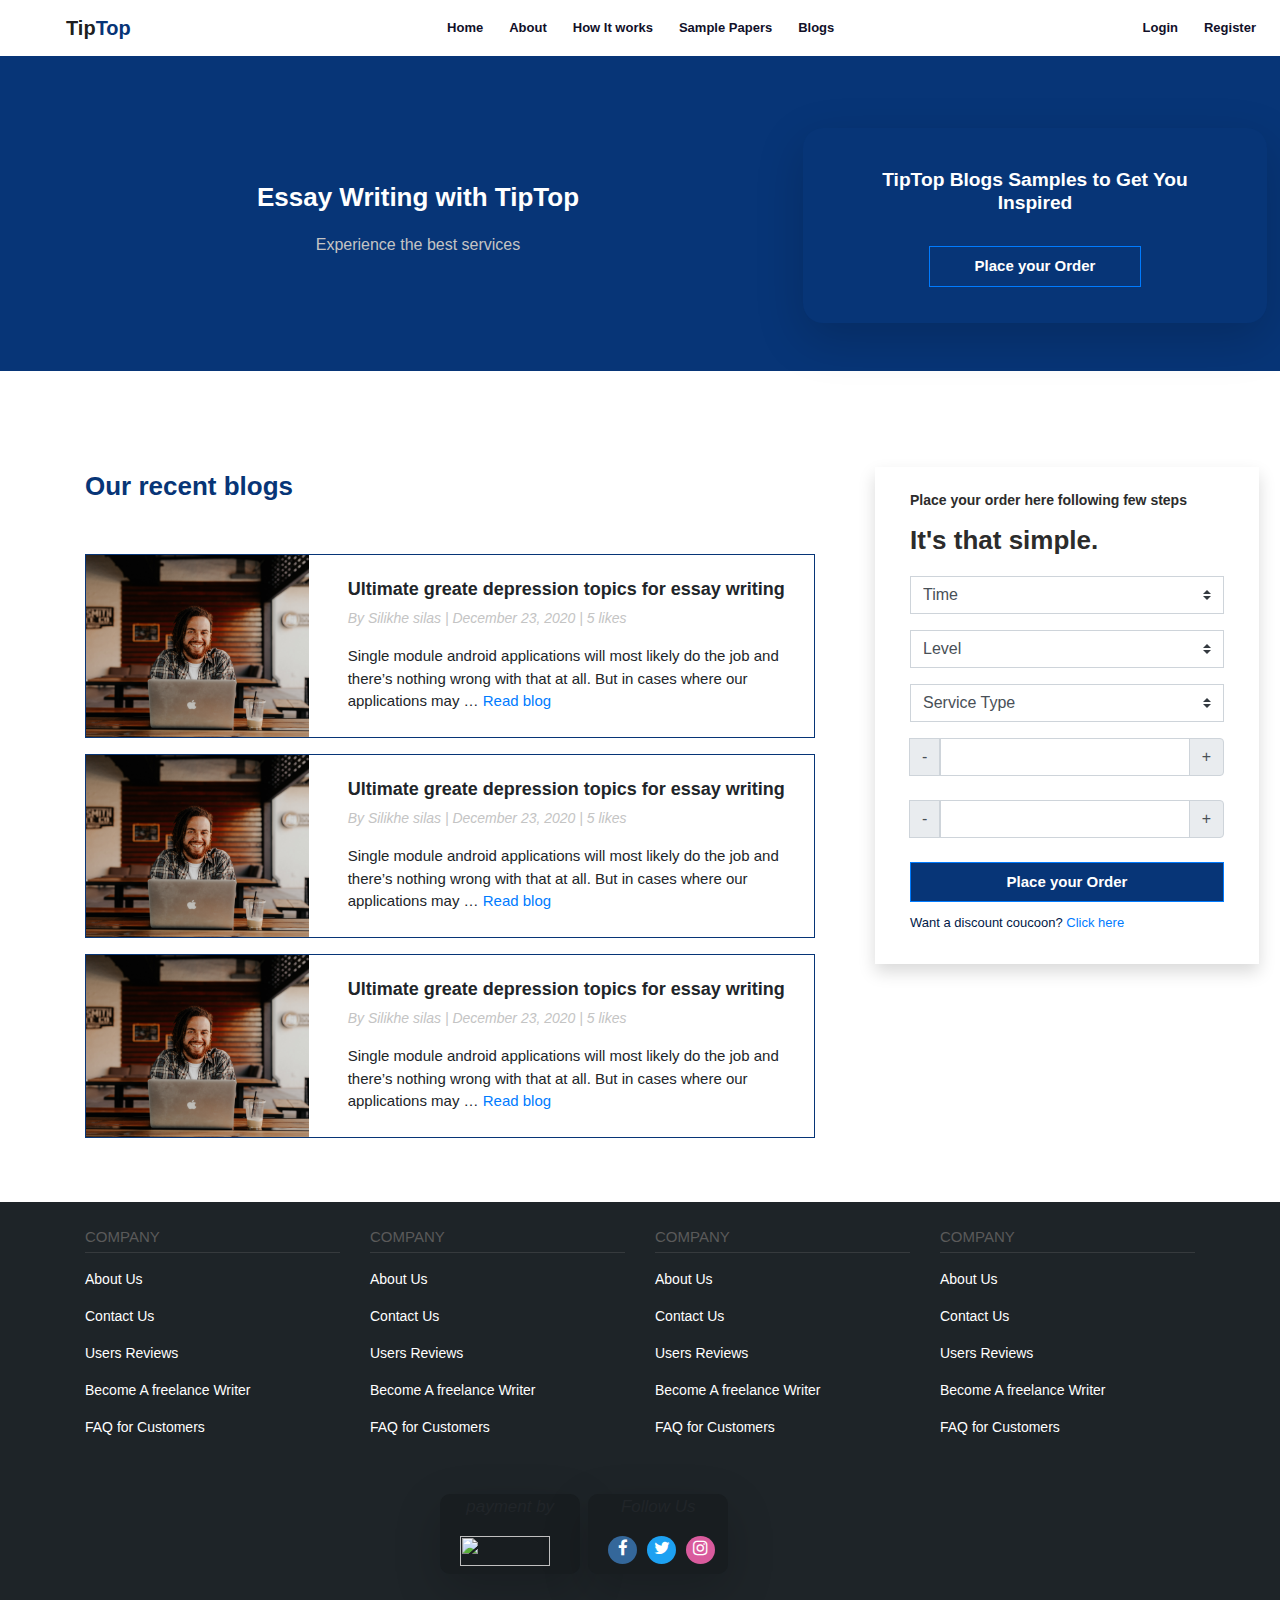
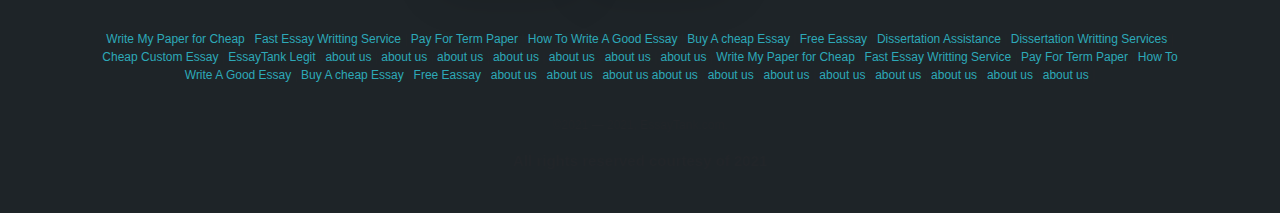
==== blogs.html @ 64c124fc "first commit" ====
<!-- <input type="date" id="dateInput" /> -->
<!DOCTYPE html>
<html lang="en">

<head>
    <!-- Google fonts -->
    <link rel="preconnect" href="https://fonts.gstatic.com">
    <link href="https://fonts.googleapis.com/css2?family=DM+Serif+Display&display=swap" rel="stylesheet">



    <!-- Icon -->
    <!-- <link rel="icon" href="./assets/icon.png" type="image/x-icon"> -->

    <!-- Required meta tags -->
    <meta charset="utf-8">
    <meta name="viewport" content="width=device-width, initial-scale=1, shrink-to-fit=no">

    <!-- Font Awesome -->
    <link rel="stylesheet" href="https://cdnjs.cloudflare.com/ajax/libs/font-awesome/4.7.0/css/font-awesome.min.css">
    <!-- Bootstrap CSS -->
    <link rel="stylesheet" href="https://stackpath.bootstrapcdn.com/bootstrap/4.3.1/css/bootstrap.min.css"
        integrity="sha384-ggOyR0iXCbMQv3Xipma34MD+dH/1fQ784/j6cY/iJTQUOhcWr7x9JvoRxT2MZw1T" crossorigin="anonymous">

    <!-- Custom Css -->
    <link rel="stylesheet" href="styles.css">

    <title>Tip Top</title>
</head>

<body>
    <nav class="navbar navbar-expand-md navbar-light ">
        <a class="navbar-brand" href="#">Tip<span>Top</span> </a>
        <button class="navbar-toggler" type="button" data-toggle="collapse" data-target="#navbarNav">
            <span class="navbar-toggler-icon"></span>
        </button>
        <div class="collapse navbar-collapse justify-content-end" id="navbarNav">
            <ul class="navbar-nav m-auto">
                <li class="nav-item active">
                    <a class="nav-link" href="index.html">Home <span class="sr-only">(current)</span></a>
                </li>
                <li class="nav-item">
                    <a class="nav-link" href="#">About</a>
                </li>
                <li class="nav-item">
                    <a class="nav-link" href="#">How It works</a>
                </li>
                <li class="nav-item">
                    <a class="nav-link" href="#">Sample Papers</a>
                </li>
                <li class="nav-item">
                    <a class="nav-link" href="#">Blogs</a>
                </li>
            </ul>
            <ul class="navbar-nav">
                <li class="nav-item">
                    <a class="nav-link" href="#">Login</a>
                </li>
                <li class="nav-item">
                    <a class="nav-link" href="#">Register</a>
                </li>
            </ul>
        </div>
    </nav>
    <section class="blog-bunner p-md-5 pb-5">
        <div class="row container align-items-center text-center pt-4">
            <div class="col-md-8">
                <p class="t-1">Essay Writing with TipTop</p>
                <p style="color: #c4c4c4;">Experience the best services</p>
            </div>
            <div class="col-md-4">
                <div class="card bunner-card shadow-lg">
                    <div class="card-body">
                        <h5 class="card-title">TipTop Blogs Samples to Get You Inspired</h5>
                        <a class="btn btn-primary w-50 mb-3 p-2 myBtn" href="#" role="button">Place your Order</a>
                    </div>
                </div>
            </div>
        </div>
    </section>
    <section class="container mb-5">
        <div class="row mt-5">
            <div class="col-md-8">
                <p class="t-1 pt-5 mb-5" style="color: #073577;">Our recent blogs </p>
                <div class="container blog-container mt-4">

                    <!-- Blog -->
                    <div class="row">
                        <div class="card p- mb-3 blog-card">
                            <div class=" row">
                                <div class="col-md-4 img-frame  mb-2">
                                    <img src="./assets/bunner.jpg" alt="">
                                </div>
                                <div class="col-md-8 p-4">
                                    <div class="p-0 blog-resite">
                                        <h5 class="text-left">Ultimate greate depression topics for essay writing</h5>
                                        <p>By Silikhe silas | December 23, 2020 | 5 likes</p>
                                    </div>
                                    <div class=" blog-content">
                                        Single module android applications will most likely do the job and there’s
                                        nothing
                                        wrong
                                        with that at all. But in cases where our applications may …
                                        <a href="file:///home/silikhe/Desktop/work/essaytank/blog-post.html">
                                            Read blog
                                        </a>
                                    </div>
                                </div>
                            </div>
                        </div>
                    </div>
                    <!-- Blog -->
                    <div class="row">
                        <div class="card p- mb-3 blog-card">
                            <div class=" row">
                                <div class="col-md-4 img-frame  mb-2">
                                    <img src="./assets/bunner.jpg" alt="">
                                </div>
                                <div class="col-md-8 p-4">
                                    <div class="p-0 blog-resite">
                                        <h5 class="text-left">Ultimate greate depression topics for essay writing</h5>
                                        <p>By Silikhe silas | December 23, 2020 | 5 likes</p>
                                    </div>
                                    <div class=" blog-content">
                                        Single module android applications will most likely do the job and there’s
                                        nothing
                                        wrong
                                        with that at all. But in cases where our applications may …
                                        <a href="file:///home/silikhe/Desktop/work/essaytank/blog-post.html">
                                            Read blog
                                        </a>
                                    </div>
                                </div>
                            </div>
                        </div>
                    </div>
                    <!-- Blog -->
                    <div class="row">
                        <div class="card p- mb-3 blog-card">
                            <div class=" row">
                                <div class="col-md-4 img-frame  mb-2">
                                    <img src="./assets/bunner.jpg" alt="">
                                </div>
                                <div class="col-md-8 p-4">
                                    <div class="p-0 blog-resite">
                                        <h5 class="text-left">Ultimate greate depression topics for essay writing</h5>
                                        <p>By Silikhe silas | December 23, 2020 | 5 likes</p>
                                    </div>
                                    <div class=" blog-content">
                                        Single module android applications will most likely do the job and there’s
                                        nothing
                                        wrong
                                        with that at all. But in cases where our applications may …
                                        <a href="file:///home/silikhe/Desktop/work/essaytank/blog-post.html">
                                            Read blog
                                        </a>
                                    </div>
                                </div>
                            </div>
                        </div>
                    </div>
                </div>
            </div>
            <div class="col-md-4">
                <div class="col-md-4 justify-content-center mt-5">
                    <div class="container">
                        <div class="card justify-content-center container calc mx-auto shadow">
                            <div class="card-body">
                                <p class="t-2 pt-2">Place your order here following few steps</p>
                                <p class="t-1">It's that simple.</p>
                                <div class="input-group mb-3">
                                    <select class="custom-select" id="inputGroupSelect01">
                                        <option selected>Time</option>
                                        <option value="1">One</option>
                                        <option value="2">Two</option>
                                        <option value="3">Three</option>
                                    </select>
                                </div>
                                <div class="input-group mb-3">
                                    <select class="custom-select" id="inputGroupSelect01">
                                        <option selected>Level</option>
                                        <option value="1">One</option>
                                        <option value="2">Two</option>
                                        <option value="3">Three</option>
                                    </select>
                                </div>
                                <div class="input-group mb-3">
                                    <select class="custom-select" id="inputGroupSelect01">
                                        <option selected>Service Type</option>
                                        <option value="1">One</option>
                                        <option value="2">Two</option>
                                        <option value="3">Three</option>
                                    </select>
                                </div>
                                <div class="input-group mb-4">
                                    <div class="input-group-append">
                                        <span class="input-group-text">-</span>
                                    </div>
                                    <input type="text" class="form-control" aria-label="Amount (to the nearest dollar)">
                                    <div class="input-group-append">
                                        <span class="input-group-text">+</span>
                                    </div>
                                </div>
                                <div class="input-group mb-4">
                                    <div class="input-group-append">
                                        <span class="input-group-text">-</span>
                                    </div>
                                    <input type="text" class="form-control" aria-label="Amount (to the nearest dollar)">
                                    <div class="input-group-append">
                                        <span class="input-group-text">+</span>
                                    </div>
                                </div>
                                <a class="btn btn-primary w-100 mb-3 p-2 myBtn" href="#" role="button">Place your
                                    Order</a>
                                <p class="t-3">Want a discount coucoon? <a href="#">Click here</a></p>
                            </div>
                        </div>
                    </div>
                </div>
            </div>
        </div>
    </section>

    <!-- Footer Content -->
    <footer class="pt-md-4 pt-sm-2">
        <div class="container pb-md-4">
            <div class="row">
                <div class="col-md-3 font-white">
                    <p class="footer-header pb-1">COMPANY</p>
                    <a href="">
                        <p>About Us</p>
                    </a>
                    <a href="">
                        <p>Contact Us</p>
                    </a>
                    <a href="">
                        <p>Users Reviews</p>
                    </a>
                    <a href="">
                        <p>Become A freelance Writer</p>
                    </a>
                    <a href="">
                        <p>FAQ for Customers</p>
                    </a>
                </div>
                <div class="col-md-3 font-white">
                    <p class="footer-header pb-1">COMPANY</p>
                    <a href="">
                        <p>About Us</p>
                    </a>
                    <a href="">
                        <p>Contact Us</p>
                    </a>
                    <a href="">
                        <p>Users Reviews</p>
                    </a>
                    <a href="">
                        <p>Become A freelance Writer</p>
                    </a>
                    <a href="">
                        <p>FAQ for Customers</p>
                    </a>
                </div>
                <div class="col-md-3 font-green">
                    <p class="footer-header pb-1">COMPANY</p>
                    <a href="">
                        <p>About Us</p>
                    </a>
                    <a href="">
                        <p>Contact Us</p>
                    </a>
                    <a href="">
                        <p>Users Reviews</p>
                    </a>
                    <a href="">
                        <p>Become A freelance Writer</p>
                    </a>
                    <a href="">
                        <p>FAQ for Customers</p>
                    </a>
                </div>
                <div class="col-md-3 font-green">
                    <p class="footer-header pb-1">COMPANY</p>
                    <a href="">
                        <p>About Us</p>
                    </a>
                    <a href="">
                        <p>Contact Us</p>
                    </a>
                    <a href="">
                        <p>Users Reviews</p>
                    </a>
                    <a href="">
                        <p>Become A freelance Writer</p>
                    </a>
                    <a href="">
                        <p>FAQ for Customers</p>
                    </a>
                </div>
            </div>
            <div class=" d-md-flex pb-md-3 footer-ads">

                <div class="pay shadow-lg round-5 mr-1">
                    <p>payment by</p>
                    <div class="pay-img">
                        <img src="./images/paypal.png" alt="">
                    </div>
                </div>
                <div class="follow shadow-lg round-5 ml-1">
                    <p>Follow Us</p>
                    <div class="pay-img d-flex">
                        <a href="">
                            <div class="facebook">
                                <i class="fa fa-facebook" aria-hidden="true"></i>
                            </div>
                        </a>
                        <div class="twitter">
                            <a href="">
                                <i class="fa fa-twitter" aria-hidden="true"></i>
                            </a>
                        </div>
                        <div class="insta">
                            <a href="">
                                <i class="fa fa-instagram" aria-hidden="true"></i>
                            </a>
                        </div>
                    </div>
                </div>
            </div>
            <div class="container footer-seo pb-md-3  pb-sm-2">
                <p class="">
                    <a href=""> Write My Paper for Cheap</a> | <a href=""> Fast Essay Writting Service</a> | <a href="">
                        Pay For Term Paper</a> | <a href=""> How To Write A Good Essay</a> | <a href="">Buy
                        A cheap Essay</a> | <a href=""> Free Eassay</a> | <a href="">Dissertation Assistance</a> |
                    <a href="">Dissertation Writting Services</a> | <a href=""> Cheap Custom Essay</a> | <a href="">
                        EssayTank Legit</a> | <a href=""> about us</a> | <a href=""> about us</a> | <a href="">
                        about us</a> | <a href=""> about us</a> | <a href=""> about us</a> | <a href=""> about
                        us</a> | <a href=""> about us</a> | <a href=""> Write My Paper for Cheap</a> | <a href="">
                        Fast Essay Writting Service</a> | <a href=""> Pay For Term Paper</a> | <a href=""> How To
                        Write A Good Essay</a> | <a href="">Buy A cheap Essay</a> | <a href=""> Free Eassay</a> | <a
                        href=""> about us</a> | <a href=""> about us</a> | <a href=""> about us</a><a href=""> about
                        us</a> | <a href=""> about us</a> | <a href=""> about us</a> | <a href=""> about us</a> | <a
                        href=""> about us</a> | <a href=""> about us</a> | <a href=""> about us</a> | <a href="">
                        about us</a> |

                </p>
            </div>
            <div class="footer-copyright">
                <p class="copy">&copy;2021 — 2021, EssayTank.com.</p>
                <p>All rights reserved courtesy of 2021</p>
            </div>
        </div>
    </footer>

    <!-- Optional JavaScript -->
    <!-- jQuery first, then Popper.js, then Bootstrap JS -->
    <script src="https://code.jquery.com/jquery-3.3.1.slim.min.js"
        integrity="sha384-q8i/X+965DzO0rT7abK41JStQIAqVgRVzpbzo5smXKp4YfRvH+8abtTE1Pi6jizo"
        crossorigin="anonymous"></script>
    <script src="https://cdnjs.cloudflare.com/ajax/libs/popper.js/1.14.7/umd/popper.min.js"
        integrity="sha384-UO2eT0CpHqdSJQ6hJty5KVphtPhzWj9WO1clHTMGa3JDZwrnQq4sF86dIHNDz0W1"
        crossorigin="anonymous"></script>
    <script src="https://stackpath.bootstrapcdn.com/bootstrap/4.3.1/js/bootstrap.min.js"
        integrity="sha384-JjSmVgyd0p3pXB1rRibZUAYoIIy6OrQ6VrjIEaFf/nJGzIxFDsf4x0xIM+B07jRM"
        crossorigin="anonymous"></script>
    <script src="main.js">

    </script>
</body>

</html>
---- styles.css ----
@import url("https://fonts.googleapis.com/icon?family=Material+Icons");
/* @import url('https://fonts.googleapis.com/css2?family=Open+Sans+Condensed:wght@300&display=swap'); */
.navbar-light .navbar-toggler-icon{
  background-image: url(./assets/humbuger.svg)!important;
  outline: none;
  border: none;
  }

body {
  margin: 0;
  padding: 0;
}

/* Navbar */

.navbar-brand {
  font-size: 20px;
  font-weight: bold;
  text-transform: capitalize;
  /* font-style: italic; */
  padding-left: 50px;
}

.navbar-brand span {
  color: #073577;
}

.navbar ul {
  font-size: 13px;
  font-weight: 600;
}

.navbar ul li a:hover {
  color: #073577 !important;
}

.navbar ul li {
  margin-left: 10px;
}

.navbar ul li a {
  color: #111029 !important;
}

/* Bunner */

.bunner {
  background-image: url("./assets/bunner.jpg");
  background-repeat: no-repeat;
  background-size: cover;
  object-fit: contain;
  background-position: bottom;
  justify-content: space-around;
  /* width: 100%; */
  height: 100%;
}

.bunner-content {
  color: #fff;
  font-weight: bold;
}

.bunner-content .h1 {
  font-size: 4rem;
  font-weight: bold;
}

/* Form input */

.calc {
  width: 24rem;
  height: 100%;
  /* position: absolute;
  top: 7rem;
  left: 12rem; */
}

.card {
  border: none;
  border-radius: 0 !important;
}

.myBtn {
  border-radius: 0;
  background: #073577;
  font-weight: bold;
  font-size: 15px;
}

select {
  border-radius: 0 !important;
  border: red;
}


.t-1{
  font-size: 26px;
  font-weight: bold;
  color: #2c2c2c;
}

.t-2{
  font-size: 14px;
  font-weight: bold;
  color: #2c2c2c;
  line-height: 10px;
}

.t-3{
  font-size: 13px;
  font-weight: lighter;
  color: #001847;
  line-height: 10px;
}

.t-4{
  font-size: 1.3rem;
  font-weight: bold;
  color: #fff;
}

.t-5{
  font-size: 21px;
  font-weight: bold;
  color: #2c2c2c;
}

.t-6{
  font-size: 14px;
}

/* Services */

.circle{
  width: 4rem;
  height: 4rem;
  border-radius: 50%;
  background: #073577;
  text-align: center;
  margin-bottom: 2rem;
}

.common-btn{
  width: 15rem !important;
}

/* Courousel */




/*Another couresel  */
:root {
  --up: 1;
  --card-margin: 12px;
  /* --card-shadow: rgba(46, 49, 52, 0.4); */
  --color-white: #fff;
  /* --color-lightgrey: #ccc; */
  /* --color-ui: #999; */
  /* --color-ui-hover: #666; */
  --cardWidth: calc(96vw/var(--up));
  --carouselWidth: calc(var(--cardWidth) * var(--num));
  --carouselLeftMargin: calc(2vw - var(--cardWidth));
}

.myUl{
  margin: 120px auto !important;
  border: 2px solid #fff;
}

@media screen and (max-width: 900px) {
  :root {
    --up: 1;
  }

  .calc {
    width: 20rem;
    height: 100%;
    /* position: absolute;
    top: 7rem;
    left: 12rem; */
  }

 
}
.carouselwrapper {
  overflow: hidden;
  background: var(--color-lightgrey);
  position: relative;
}
.carousel {
  width: var(--carouselWidth);
  margin: 0 0 0 var(--carouselLeftMargin);
  display: flex;
  flex-wrap: wrap;
  list-style: none;
  padding: 0;
}
.carousel.prev {
  animation-duration: 0.6s;
  animation-timing-function: cubic-bezier(0.83, 0, 0.17, 1);
  animation-name: prev;
}
.carousel.next {
  animation-duration: 0.6s;
  animation-timing-function: cubic-bezier(0.83, 0, 0.17, 1);
  animation-name: next;
}
.carousel li {
  padding: 50px;
  text-align: center;
  width: calc(var(--cardWidth) - var(--card-margin) * 2);
  box-sizing: border-box;
}
.ui {
  position: absolute;
  top: 50%;
  transform: translateY(-50%);
  display: flex;
  width: calc(100% - var(--card-margin) * 2);
  justify-content: space-between;
  padding: var(--card-margin);
  z-index: 100;
}
.ui button {
  cursor: pointer;
  display: flex;
  align-items: center;
  justify-content: center;
  background: var(--color-ui);
  width: 40px;
  height: 40px;
  border-radius: 50%;
  color: var(--color-white);
  box-shadow: 0px 2px 5px 1px rgba(0, 0, 0, 0.25);
  border: 0;
  transition: all 0.2s cubic-bezier(0.39, 0.575, 0.565, 1);
}
.ui button:hover {
  background: var(--color-ui-hover);
}
.ui button:focus {
  outline: none;
  border: 1px solid white;
}

@keyframes next {
  from {
    transform: translateX(0px);
  }
  to {
    transform: translateX(calc(0px + var(--cardWidth)));
  }
}
@keyframes prev {
  from {
    transform: translateX(0px);
  }
  to {
    transform: translateX(calc(0px - var(--cardWidth)));
  }
}


/* Testimony */
.testimony{
  height: 100%;
  background-color: #F0F4FE;
}

.services{
  height: 100%;
}

.blogs{
  height: 100%;
  background-color: #F0F4FE;
}

.custom-card{
  border-bottom: 5px solid #073577;
}

.card-header{
  background-color: #fff;
  border-bottom: 1px solid #F0F4FE;
}


/* Footer */

footer {
  background: #1E2428;
  font-weight: 300;
  font-size: 14px;
}

.footer-header {
  color: #5a5a5a;
  font-size: 15px;
  border-bottom: 1px #363A3D solid;
}

.font-white a {
  color: #ffffff;
}

.font-green a {
  color: #ffffff;
}

.footer-ads {
  margin: 40px 32%;
  font-style: italic;
  font-weight: 500;
  font-size: 17px;
}

.pay-upfront {
  background: #F3F3F7;
  text-align: center;
}

.pay-upfront-btn {
  margin: 30px 0 0 0;
  width: 25%;
}

.pay {
  margin-right: 15px;
  border-radius: 10px;
  height: 80px;
  width: 140px;
  background: #181D20;
}

.pay p {
  text-align: center;
}

.pay-img {
  margin: 0px 0 100px 20px;
}

.pay-pay {
  margin: 0px 0 40px 30px;
}

.pay-img img {
  height: 30px;
  width: 90px;
}

.follow {
  margin-left: 0px;
  border-radius: 10px;
  height: 80px;
  width: 140px;
  background: #181D20;
}

footer a:hover {
  color: #91d7e1;
}

.follow i {
  color: #fff;
  ;
  height: 25px;
  width: 25px;
}

.follow p {
  text-align: center;
}

.insta {
  text-align: center;
  color: #ffffff !important;
  width: 29px;
  background: #D95B9D;
  border-radius: 50%;
}

.facebook {
  text-align: center;
  color: #ffffff;
  margin-right: 10px;
  width: 29px;
  background: #34679A;
  border-radius: 50%;
}

.twitter {
  text-align: center;
  color: #ffffff;
  margin-right: 10px;
  width: 29px;
  background: #1DA1F2;
  border-radius: 50%;
}

.footer-seo {
  text-align: center;
  font-size: 12px;
}

.footer-seo a {
  color: #2DA9B8;
}

.footer-copyright {
  font-weight: bold;
  font-size: 15px;
  text-align: center;
}

.copy {
  font-weight: normal;
  font-size: 12px;
}


/* blog */

.blog-bunner{
  background-color: #073577;
  width: 100%;
  /* height: 50vh; */
}

.blog-bunner p{
  color: #fff;
}

.bunner-card{
  width: 29rem;
  background-color: #073577;
  border-radius: 20px !important;
}

.bunner-card h5{
  font-size: 1.2rem;
  font-weight: bold;
  padding: 20px 50px;
  color: #fff;
}

/* Blogs */

.img-frame {
  width: 100%;
  height: 100%;
}

.img-frame img {
  object-fit: cover;
  background-position: center;
  width: 100%;
  height: 100%;
}

.blog-resite h5 {
  /* padding: 5px; */
  font-size: 18px;
  font-weight: bold;
}

.blog-resite p {
  font-style: italic;
  color: #c4c4c4;
  font-size: 14px;
}

.blog-content {
  font-size: 15px;
}

.blog-card{
  border: 1px solid #073577;
}

/* How it works */

.work-bunner{
  padding: 20px 12%;
}

.bunner-working{
  border-radius: 20px;
}

.bunner-working img{
  border-radius: 20px;
}
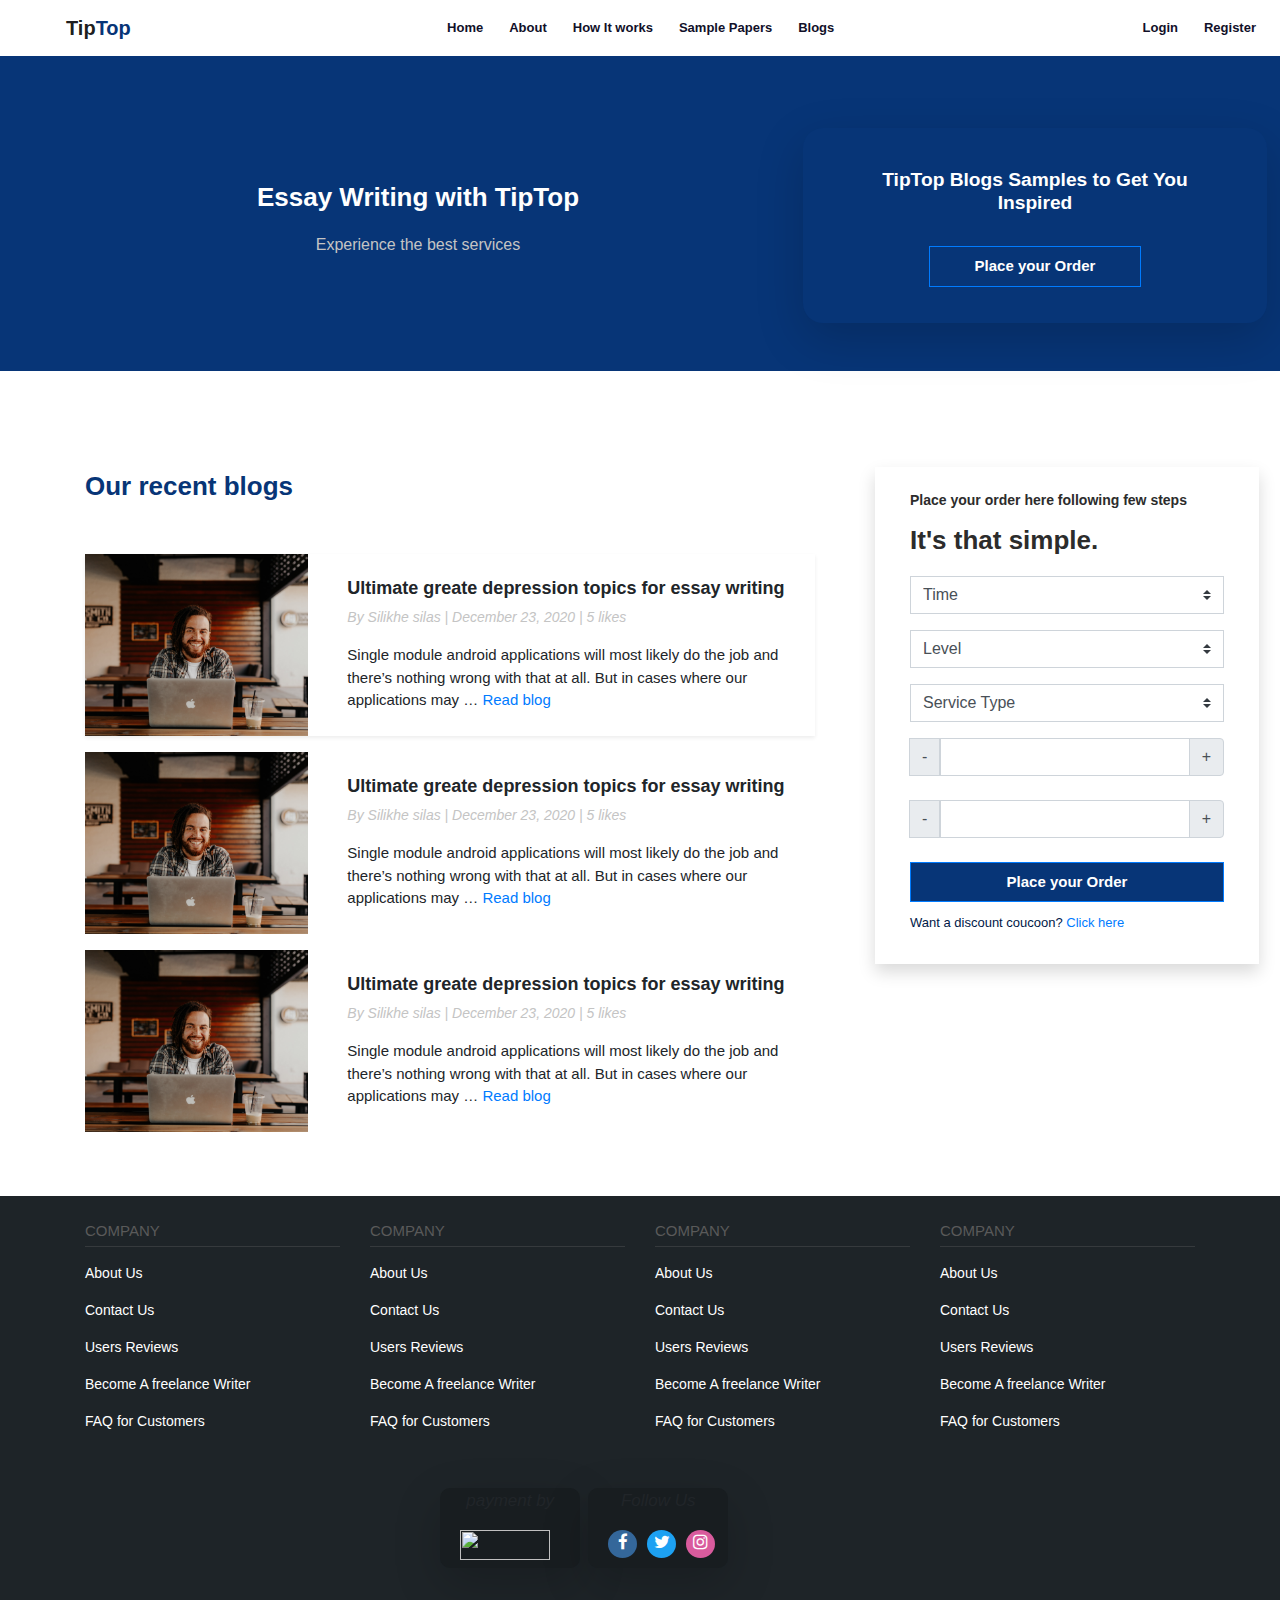
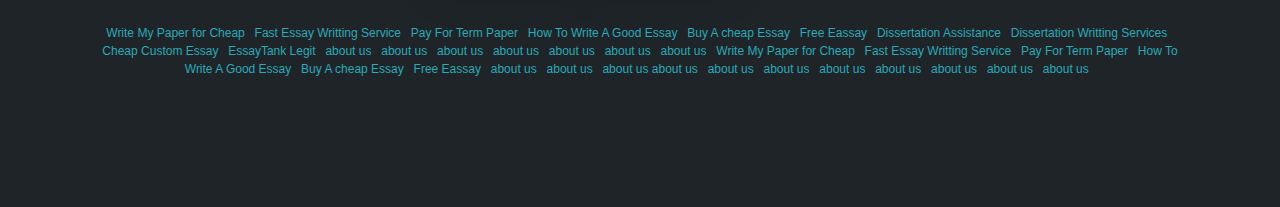
==== commit f97fd2d8: "login page" ====
--- a/blogs.html
+++ b/blogs.html
@@ -86,7 +86,7 @@
 
                     <!-- Blog -->
                     <div class="row">
-                        <div class="card p- mb-3 blog-card">
+                        <div class="card shadow-sm p- mb-3 blog-card">
                             <div class=" row">
                                 <div class="col-md-4 img-frame  mb-2">
                                     <img src="./assets/bunner.jpg" alt="">
--- a/styles.css
+++ b/styles.css
@@ -168,21 +168,7 @@
   border: 2px solid #fff;
 }
 
-@media screen and (max-width: 900px) {
-  :root {
-    --up: 1;
-  }
-
-  .calc {
-    width: 20rem;
-    height: 100%;
-    /* position: absolute;
-    top: 7rem;
-    left: 12rem; */
-  }
-
- 
-}
+
 .carouselwrapper {
   overflow: hidden;
   background: var(--color-lightgrey);
@@ -477,7 +463,7 @@
 }
 
 .blog-card{
-  border: 1px solid #073577;
+  /* border: 1px solid #073577; */
 }
 
 /* How it works */
@@ -492,4 +478,77 @@
 
 .bunner-working img{
   border-radius: 20px;
+}
+
+
+@media screen and (max-width: 900px) {
+  :root {
+    --up: 1;
+  }
+
+  .calc {
+    width: 20rem;
+    height: 100%;
+    /* position: absolute;
+    top: 7rem;
+    left: 12rem; */
+  }
+
+  /* Responsive navbar */
+
+
+  .navbar-brand {
+    font-size: 28px;
+    font-weight: bold;
+    text-transform: capitalize;
+    /* font-style: italic; */
+    padding-left: 0px;
+  }
+  
+  /* Bunner */
+
+  .bunner {
+    background-image: url("./assets/bunner.jpg");
+    background-repeat: no-repeat;
+    background-size: cover;
+    object-fit: contain;
+    background-position: bottom;
+    justify-content: space-around;
+    width: 100%;
+    height: 100%;
+  }
+  
+  .bunner-content {
+    color: #fff;
+    font-weight: bold;
+  }
+  
+  .bunner-content .h1 {
+    font-size: 2.5rem;
+    font-weight: bold;
+  }
+
+  /* Calc */
+
+  .calc {
+    width: 24rem;
+    height: 100%;
+    position: absolute;
+    top: 7rem;
+    left: 20rem;
+  }
+  
+  .card {
+    border: none;
+    border-radius: 0 !important;
+  }
+  
+  .myBtn {
+    border-radius: 0;
+    background: #073577;
+    font-weight: bold;
+    font-size: 15px;
+  }
+  
+ 
 }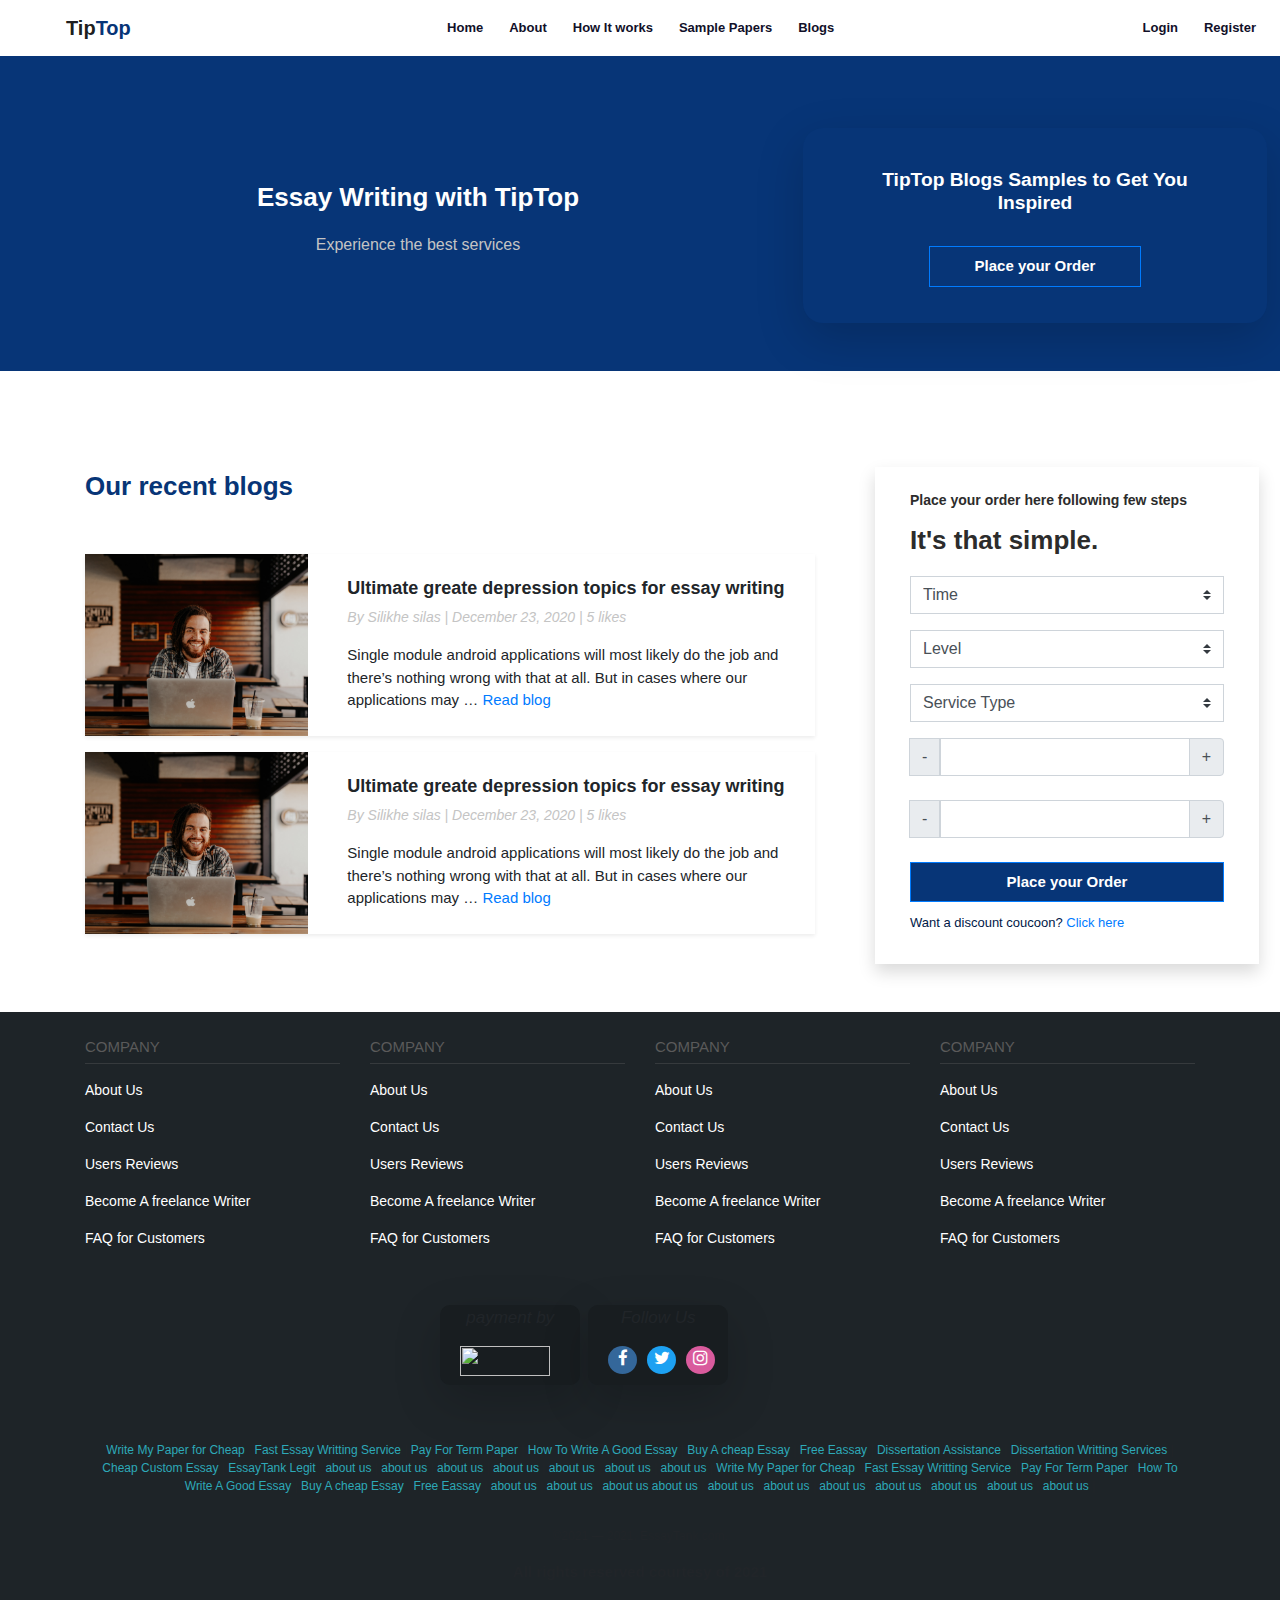
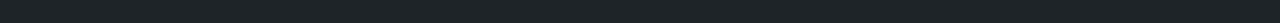
==== commit ae44960e: "login page" ====
--- a/blogs.html
+++ b/blogs.html
@@ -81,85 +81,66 @@
     <section class="container mb-5">
         <div class="row mt-5">
             <div class="col-md-8">
-                <p class="t-1 pt-5 mb-5" style="color: #073577;">Our recent blogs </p>
-                <div class="container blog-container mt-4">
+                <!-- <div class="container blog-container mt-4"> -->
+                    <p class="t-1 pt-5 mb-5" style="color: #073577;">Our recent blogs </p>
 
                     <!-- Blog -->
-                    <div class="row">
-                        <div class="card shadow-sm p- mb-3 blog-card">
-                            <div class=" row">
-                                <div class="col-md-4 img-frame  mb-2">
-                                    <img src="./assets/bunner.jpg" alt="">
-                                </div>
-                                <div class="col-md-8 p-4">
-                                    <div class="p-0 blog-resite">
-                                        <h5 class="text-left">Ultimate greate depression topics for essay writing</h5>
-                                        <p>By Silikhe silas | December 23, 2020 | 5 likes</p>
-                                    </div>
-                                    <div class=" blog-content">
-                                        Single module android applications will most likely do the job and there’s
-                                        nothing
-                                        wrong
-                                        with that at all. But in cases where our applications may …
-                                        <a href="file:///home/silikhe/Desktop/work/essaytank/blog-post.html">
-                                            Read blog
-                                        </a>
+                    <div class="container">
+                        <div class="row">
+                            <div class="card shadow-sm p- mb-3 blog-card">
+                                <div class=" row">
+                                    <div class="col-md-4 img-frame  mb-2">
+                                        <img src="./assets/bunner.jpg" alt="">
+                                    </div>
+                                    <div class="col-md-8 p-4">
+                                        <div class="p-0 blog-resite">
+                                            <h5 class="text-left">Ultimate greate depression topics for essay writing
+                                            </h5>
+                                            <p>By Silikhe silas | December 23, 2020 | 5 likes</p>
+                                        </div>
+                                        <div class=" blog-content">
+                                            Single module android applications will most likely do the job and there’s
+                                            nothing
+                                            wrong
+                                            with that at all. But in cases where our applications may …
+                                            <a href="file:///home/silikhe/Desktop/work/essaytank/blog-post.html">
+                                                Read blog
+                                            </a>
+                                        </div>
                                     </div>
                                 </div>
                             </div>
                         </div>
                     </div>
-                    <!-- Blog -->
-                    <div class="row">
-                        <div class="card p- mb-3 blog-card">
-                            <div class=" row">
-                                <div class="col-md-4 img-frame  mb-2">
-                                    <img src="./assets/bunner.jpg" alt="">
-                                </div>
-                                <div class="col-md-8 p-4">
-                                    <div class="p-0 blog-resite">
-                                        <h5 class="text-left">Ultimate greate depression topics for essay writing</h5>
-                                        <p>By Silikhe silas | December 23, 2020 | 5 likes</p>
-                                    </div>
-                                    <div class=" blog-content">
-                                        Single module android applications will most likely do the job and there’s
-                                        nothing
-                                        wrong
-                                        with that at all. But in cases where our applications may …
-                                        <a href="file:///home/silikhe/Desktop/work/essaytank/blog-post.html">
-                                            Read blog
-                                        </a>
+                    <div class="container">
+                        <div class="row">
+                            <div class="card shadow-sm p- mb-3 blog-card">
+                                <div class=" row">
+                                    <div class="col-md-4 img-frame  mb-2">
+                                        <img src="./assets/bunner.jpg" alt="">
+                                    </div>
+                                    <div class="col-md-8 p-4">
+                                        <div class="p-0 blog-resite">
+                                            <h5 class="text-left">Ultimate greate depression topics for essay writing
+                                            </h5>
+                                            <p>By Silikhe silas | December 23, 2020 | 5 likes</p>
+                                        </div>
+                                        <div class=" blog-content">
+                                            Single module android applications will most likely do the job and there’s
+                                            nothing
+                                            wrong
+                                            with that at all. But in cases where our applications may …
+                                            <a href="file:///home/silikhe/Desktop/work/essaytank/blog-post.html">
+                                                Read blog
+                                            </a>
+                                        </div>
                                     </div>
                                 </div>
                             </div>
                         </div>
                     </div>
-                    <!-- Blog -->
-                    <div class="row">
-                        <div class="card p- mb-3 blog-card">
-                            <div class=" row">
-                                <div class="col-md-4 img-frame  mb-2">
-                                    <img src="./assets/bunner.jpg" alt="">
-                                </div>
-                                <div class="col-md-8 p-4">
-                                    <div class="p-0 blog-resite">
-                                        <h5 class="text-left">Ultimate greate depression topics for essay writing</h5>
-                                        <p>By Silikhe silas | December 23, 2020 | 5 likes</p>
-                                    </div>
-                                    <div class=" blog-content">
-                                        Single module android applications will most likely do the job and there’s
-                                        nothing
-                                        wrong
-                                        with that at all. But in cases where our applications may …
-                                        <a href="file:///home/silikhe/Desktop/work/essaytank/blog-post.html">
-                                            Read blog
-                                        </a>
-                                    </div>
-                                </div>
-                            </div>
-                        </div>
-                    </div>
-                </div>
+                <!-- </div> -->
+
             </div>
             <div class="col-md-4">
                 <div class="col-md-4 justify-content-center mt-5">
@@ -303,7 +284,7 @@
                 <div class="pay shadow-lg round-5 mr-1">
                     <p>payment by</p>
                     <div class="pay-img">
-                        <img src="./images/paypal.png" alt="">
+                        <img src="./assets/paypal.png" alt="">
                     </div>
                 </div>
                 <div class="follow shadow-lg round-5 ml-1">
@@ -351,7 +332,6 @@
             </div>
         </div>
     </footer>
-
     <!-- Optional JavaScript -->
     <!-- jQuery first, then Popper.js, then Bootstrap JS -->
     <script src="https://code.jquery.com/jquery-3.3.1.slim.min.js"
--- a/styles.css
+++ b/styles.css
@@ -1,10 +1,10 @@
 @import url("https://fonts.googleapis.com/icon?family=Material+Icons");
 /* @import url('https://fonts.googleapis.com/css2?family=Open+Sans+Condensed:wght@300&display=swap'); */
-.navbar-light .navbar-toggler-icon{
-  background-image: url(./assets/humbuger.svg)!important;
+.navbar-light .navbar-toggler-icon {
+  background-image: url(./assets/humbuger.svg) !important;
   outline: none;
   border: none;
-  }
+}
 
 body {
   margin: 0;
@@ -53,6 +53,7 @@
   justify-content: space-around;
   /* width: 100%; */
   height: 100%;
+  overflow-x: hidden;
 }
 
 .bunner-content {
@@ -92,46 +93,45 @@
   border: red;
 }
 
-
-.t-1{
+.t-1 {
   font-size: 26px;
   font-weight: bold;
   color: #2c2c2c;
 }
 
-.t-2{
+.t-2 {
   font-size: 14px;
   font-weight: bold;
   color: #2c2c2c;
   line-height: 10px;
 }
 
-.t-3{
+.t-3 {
   font-size: 13px;
   font-weight: lighter;
   color: #001847;
   line-height: 10px;
 }
 
-.t-4{
+.t-4 {
   font-size: 1.3rem;
   font-weight: bold;
   color: #fff;
 }
 
-.t-5{
+.t-5 {
   font-size: 21px;
   font-weight: bold;
   color: #2c2c2c;
 }
 
-.t-6{
+.t-6 {
   font-size: 14px;
 }
 
 /* Services */
 
-.circle{
+.circle {
   width: 4rem;
   height: 4rem;
   border-radius: 50%;
@@ -140,14 +140,22 @@
   margin-bottom: 2rem;
 }
 
-.common-btn{
+.common-btn {
   width: 15rem !important;
 }
 
+/* Sample papers */
+.samp-links{
+  /* text-align: center; */
+}
+.samp-links a {
+  color: #073577;
+  /* text-align: center; */
+  margin-bottom: 8px;
+  font-size: 15px;
+}
+
 /* Courousel */
-
-
-
 
 /*Another couresel  */
 :root {
@@ -158,16 +166,15 @@
   /* --color-lightgrey: #ccc; */
   /* --color-ui: #999; */
   /* --color-ui-hover: #666; */
-  --cardWidth: calc(96vw/var(--up));
+  --cardWidth: calc(96vw / var(--up));
   --carouselWidth: calc(var(--cardWidth) * var(--num));
   --carouselLeftMargin: calc(2vw - var(--cardWidth));
 }
 
-.myUl{
+.myUl {
   margin: 120px auto !important;
   border: 2px solid #fff;
 }
-
 
 .carouselwrapper {
   overflow: hidden;
@@ -247,36 +254,34 @@
   }
 }
 
-
 /* Testimony */
-.testimony{
-  height: 100%;
-  background-color: #F0F4FE;
-}
-
-.services{
-  height: 100%;
-}
-
-.blogs{
-  height: 100%;
-  background-color: #F0F4FE;
-}
-
-.custom-card{
+.testimony {
+  height: 100%;
+  background-color: #f0f4fe;
+}
+
+.services {
+  height: 100%;
+}
+
+.blogs {
+  height: 100%;
+  background-color: #f0f4fe;
+}
+
+.custom-card {
   border-bottom: 5px solid #073577;
 }
 
-.card-header{
+.card-header {
   background-color: #fff;
-  border-bottom: 1px solid #F0F4FE;
-}
-
+  border-bottom: 1px solid #f0f4fe;
+}
 
 /* Footer */
 
 footer {
-  background: #1E2428;
+  background: #1e2428;
   font-weight: 300;
   font-size: 14px;
 }
@@ -284,7 +289,7 @@
 .footer-header {
   color: #5a5a5a;
   font-size: 15px;
-  border-bottom: 1px #363A3D solid;
+  border-bottom: 1px #363a3d solid;
 }
 
 .font-white a {
@@ -303,7 +308,7 @@
 }
 
 .pay-upfront {
-  background: #F3F3F7;
+  background: #f3f3f7;
   text-align: center;
 }
 
@@ -317,7 +322,7 @@
   border-radius: 10px;
   height: 80px;
   width: 140px;
-  background: #181D20;
+  background: #181d20;
 }
 
 .pay p {
@@ -342,7 +347,7 @@
   border-radius: 10px;
   height: 80px;
   width: 140px;
-  background: #181D20;
+  background: #181d20;
 }
 
 footer a:hover {
@@ -351,7 +356,6 @@
 
 .follow i {
   color: #fff;
-  ;
   height: 25px;
   width: 25px;
 }
@@ -364,7 +368,7 @@
   text-align: center;
   color: #ffffff !important;
   width: 29px;
-  background: #D95B9D;
+  background: #d95b9d;
   border-radius: 50%;
 }
 
@@ -373,7 +377,7 @@
   color: #ffffff;
   margin-right: 10px;
   width: 29px;
-  background: #34679A;
+  background: #34679a;
   border-radius: 50%;
 }
 
@@ -382,7 +386,7 @@
   color: #ffffff;
   margin-right: 10px;
   width: 29px;
-  background: #1DA1F2;
+  background: #1da1f2;
   border-radius: 50%;
 }
 
@@ -392,7 +396,7 @@
 }
 
 .footer-seo a {
-  color: #2DA9B8;
+  color: #2da9b8;
 }
 
 .footer-copyright {
@@ -406,26 +410,25 @@
   font-size: 12px;
 }
 
-
 /* blog */
 
-.blog-bunner{
+.blog-bunner {
   background-color: #073577;
   width: 100%;
   /* height: 50vh; */
 }
 
-.blog-bunner p{
+.blog-bunner p {
   color: #fff;
 }
 
-.bunner-card{
+.bunner-card {
   width: 29rem;
   background-color: #073577;
   border-radius: 20px !important;
 }
 
-.bunner-card h5{
+.bunner-card h5 {
   font-size: 1.2rem;
   font-weight: bold;
   padding: 20px 50px;
@@ -462,24 +465,23 @@
   font-size: 15px;
 }
 
-.blog-card{
+.blog-card {
   /* border: 1px solid #073577; */
 }
 
 /* How it works */
 
-.work-bunner{
+.work-bunner {
   padding: 20px 12%;
 }
 
-.bunner-working{
+.bunner-working {
   border-radius: 20px;
 }
 
-.bunner-working img{
+.bunner-working img {
   border-radius: 20px;
 }
-
 
 @media screen and (max-width: 900px) {
   :root {
@@ -496,7 +498,6 @@
 
   /* Responsive navbar */
 
-
   .navbar-brand {
     font-size: 28px;
     font-weight: bold;
@@ -504,7 +505,7 @@
     /* font-style: italic; */
     padding-left: 0px;
   }
-  
+
   /* Bunner */
 
   .bunner {
@@ -514,41 +515,59 @@
     object-fit: contain;
     background-position: bottom;
     justify-content: space-around;
-    width: 100%;
+    /* width: 100%; */
     height: 100%;
   }
-  
+
   .bunner-content {
     color: #fff;
     font-weight: bold;
   }
-  
+
   .bunner-content .h1 {
     font-size: 2.5rem;
     font-weight: bold;
   }
 
+  /* services */
+
+  .services-content {
+    font-size: 1.3rem;
+  }
+
+  /* How it works */
+  .work-content {
+    padding: 20px;
+  }
+
+  .how-sec img {
+    width: 100%;
+  }
+
+  /* Blog */
+
+  .blog-bunner {
+    background-color: #073577;
+    width: 100%;
+    /* height: 50vh; */
+  }
+  
+  .blog-bunner p {
+    color: #fff;
+  }
+  
+  .bunner-card {
+    width: 20rem;
+    background-color: #073577;
+    border-radius: 20px !important;
+  }
+  
+  .bunner-card h5 {
+    font-size: 1.2rem;
+    font-weight: bold;
+    padding: 20px 50px;
+    color: #fff;
+  }
+
   /* Calc */
-
-  .calc {
-    width: 24rem;
-    height: 100%;
-    position: absolute;
-    top: 7rem;
-    left: 20rem;
-  }
-  
-  .card {
-    border: none;
-    border-radius: 0 !important;
-  }
-  
-  .myBtn {
-    border-radius: 0;
-    background: #073577;
-    font-weight: bold;
-    font-size: 15px;
-  }
-  
- 
-}+}
